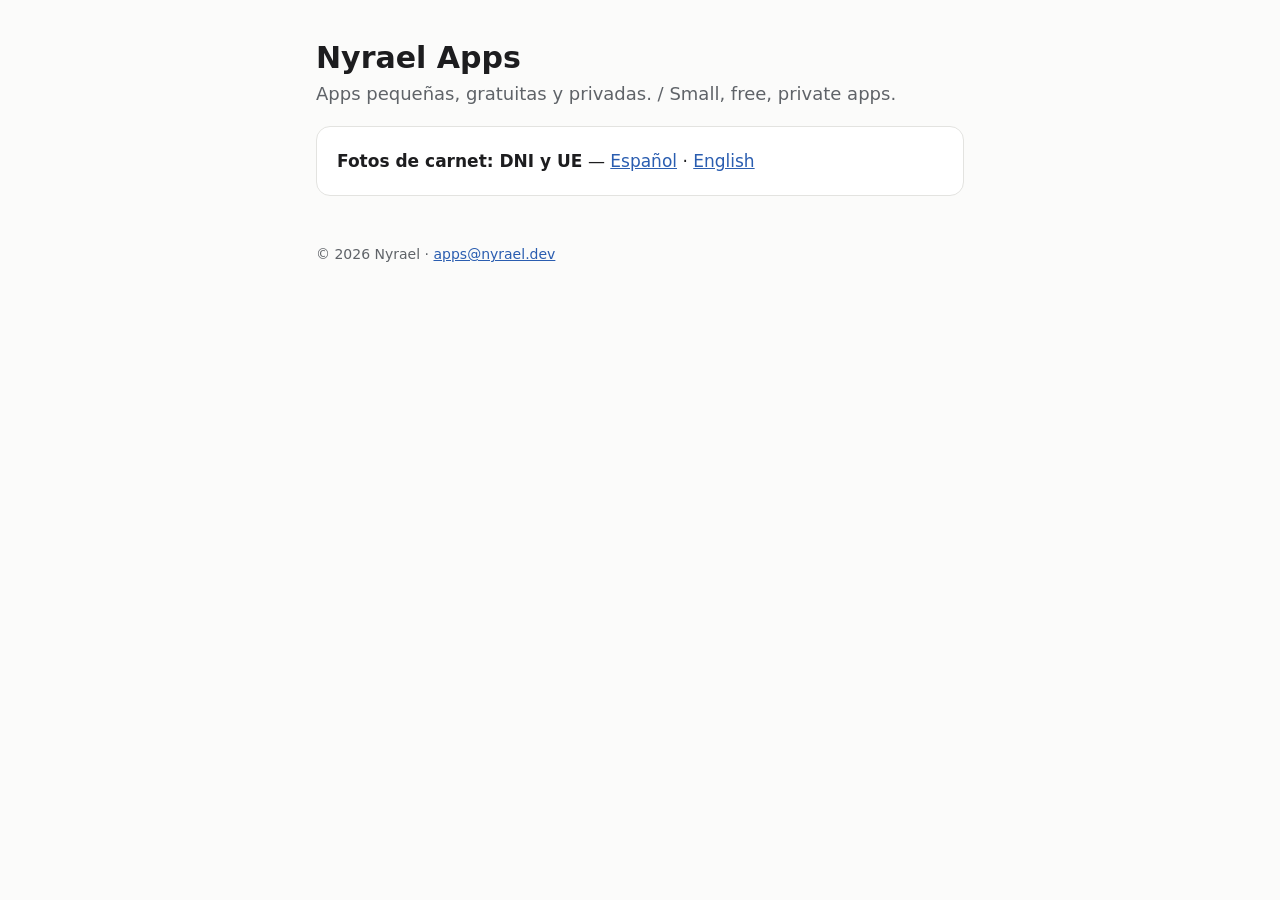
==== index.html @ f90e27c5 "feat: Fotocarnet support and privacy pages, in Spanish and English Co-Authored-By: Claude Opus 5.5 <" ====
<!doctype html>
<html lang="es">
<head>
  <meta charset="utf-8">
  <meta name="viewport" content="width=device-width, initial-scale=1">
  <title>Nyrael Apps</title>
  <link rel="stylesheet" href="/style.css">
</head>
<body>
<main>
  <h1>Nyrael Apps</h1>
  <p class="lead">Apps pequeñas, gratuitas y privadas. / Small, free, private apps.</p>
  <div class="card">
    <p><strong>Fotos de carnet: DNI y UE</strong> — <a href="/fotocarnet/">Español</a> · <a href="/en/fotocarnet/">English</a></p>
  </div>
  <footer>© 2026 Nyrael · <a href="mailto:apps@nyrael.dev">apps@nyrael.dev</a></footer>
</main>
</body>
</html>
---- style.css ----
:root {
  --bg: #fbfbfa;
  --fg: #1d1d1f;
  --muted: #5f6368;
  --accent: #2a5db0;
  --card: #ffffff;
  --line: #e3e3e0;
}
@media (prefers-color-scheme: dark) {
  :root {
    --bg: #141416;
    --fg: #ececee;
    --muted: #a2a2a8;
    --accent: #7aa7f0;
    --card: #1d1d20;
    --line: #2e2e33;
  }
}
* { box-sizing: border-box; }
body {
  margin: 0;
  background: var(--bg);
  color: var(--fg);
  font: 17px/1.55 -apple-system, BlinkMacSystemFont, "Segoe UI", system-ui, sans-serif;
}
main { max-width: 680px; margin: 0 auto; padding: 32px 16px 64px; }
header { display: flex; justify-content: space-between; align-items: baseline; gap: 16px; }
h1 { font-size: 30px; line-height: 1.2; margin: 8px 0 4px; }
h2 { font-size: 20px; margin: 32px 0 8px; }
p, li { color: var(--fg); }
.lead { color: var(--muted); font-size: 18px; margin-top: 0; }
.card { background: var(--card); border: 1px solid var(--line); border-radius: 14px; padding: 4px 20px; }
a { color: var(--accent); }
footer { margin-top: 48px; color: var(--muted); font-size: 14px; }
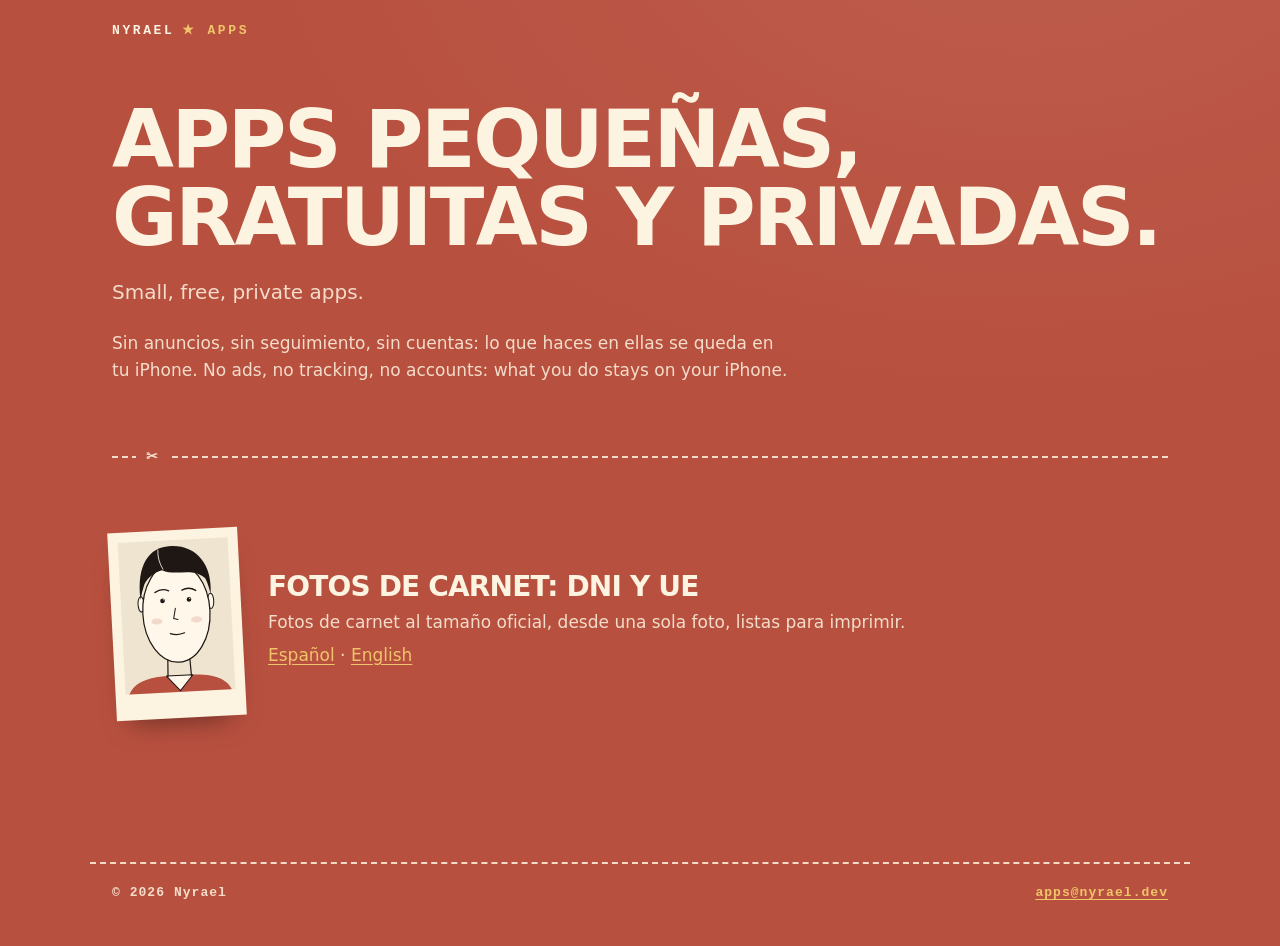
==== commit 0399f369: "feat: Cabina theme, screenshots, and the Spanish passport at 26×32 A photo-booth look in terracotta " ====
--- a/index.html
+++ b/index.html
@@ -3,17 +3,56 @@
 <head>
   <meta charset="utf-8">
   <meta name="viewport" content="width=device-width, initial-scale=1">
-  <title>Nyrael Apps</title>
+  <meta name="color-scheme" content="light dark">
+  <title>Nyrael apps</title>
+  <meta name="description" content="Apps pequeñas, gratuitas y privadas para iPhone. Small, free, private iPhone apps.">
+  <link rel="canonical" href="https://apps.nyrael.dev/">
+    <link rel="icon" href="/favicon.svg" type="image/svg+xml">
   <link rel="stylesheet" href="/style.css">
 </head>
 <body>
+<header class="top">
+  <a class="brand" href="/">Nyrael<span>apps</span></a>
+</header>
 <main>
-  <h1>Nyrael Apps</h1>
-  <p class="lead">Apps pequeñas, gratuitas y privadas. / Small, free, private apps.</p>
-  <div class="card">
-    <p><strong>Fotos de carnet: DNI y UE</strong> — <a href="/fotocarnet/">Español</a> · <a href="/en/fotocarnet/">English</a></p>
+<section class="intro">
+  <h1>Apps pequeñas, gratuitas y privadas.</h1>
+  <p class="lead" lang="en">Small, free, private apps.</p>
+  <p>Sin anuncios, sin seguimiento, sin cuentas: lo que haces en ellas se queda en tu iPhone. <span lang="en">No ads, no tracking, no accounts: what you do stays on your iPhone.</span></p>
+</section>
+<div class="cutline" aria-hidden="true"><span>✂</span></div>
+<section>
+  <div class="app-card cut">
+    <div class="app-icon"><svg class="face" viewBox="-540 -690 1080 1490" aria-hidden="true">
+  <rect class="band band-warm" x="-540" y="-640" width="1080" height="70"/>
+  <rect class="band band-cool" x="-540" y="-170" width="1080" height="170"/>
+  <rect class="band band-warm" x="-540" y="420" width="1080" height="200"/>
+  <path class="accent" d="M-520 900C-520 720-380 650-150 640L150 640C380 650 520 720 520 900Z"/>
+  <path class="paper ink-line" stroke-width="10" d="M-130 640L0 790L130 640Z"/>
+  <path class="ink-line" stroke-width="12" d="M-105 400L-115 645M105 400L115 645"/>
+  <ellipse class="paper ink-line" stroke-width="10" cx="-342" cy="-75" rx="30" ry="75"/>
+  <ellipse class="paper ink-line" stroke-width="10" cx="342" cy="-75" rx="30" ry="75"/>
+  <ellipse class="paper ink-line" stroke-width="12" cx="0" cy="20" rx="330" ry="490"/>
+  <path class="ink" d="M-345-120C-370-470-230-630-40-632C220-640 380-440 345-140C335-200 320-260 300-300C180-420 20-330-120-400C-200-380-270-330-300-270C-320-220-335-170-345-120Z"/>
+  <path class="paper-line" stroke-width="8" d="M-150-600Q-160-500-110-410"/>
+  <path class="ink-line" stroke-width="14" d="M-200-185Q-135-228-65-195M200-185Q135-228 65-195"/>
+  <circle class="ink" cx="-130" cy="-100" r="23"/><circle class="paper" cx="-122" cy="-110" r="6"/>
+  <circle class="ink" cx="130" cy="-100" r="23"/><circle class="paper" cx="138" cy="-110" r="6"/>
+  <path class="ink-line" stroke-width="10" d="M-8-20L-30 80L12 90"/>
+  <path class="ink-line" stroke-width="12" d="M-70 225Q0 252 70 225"/>
+  <ellipse class="blush" cx="-195" cy="100" rx="55" ry="30"/><ellipse class="blush" cx="195" cy="100" rx="55" ry="30"/>
+</svg></div>
+    <div>
+      <h2><a href="/fotocarnet/">Fotos de carnet: DNI y UE</a></h2>
+      <p>Fotos de carnet al tamaño oficial, desde una sola foto, listas para imprimir.</p>
+      <p class="links"><a href="/fotocarnet/">Español</a> · <a href="/en/fotocarnet/" lang="en">English</a></p>
+    </div>
   </div>
-  <footer>© 2026 Nyrael · <a href="mailto:apps@nyrael.dev">apps@nyrael.dev</a></footer>
+</section>
 </main>
+<footer class="foot">
+  <span>© 2026 Nyrael</span>
+  <a href="mailto:apps@nyrael.dev">apps@nyrael.dev</a>
+</footer>
 </body>
 </html>
--- a/style.css
+++ b/style.css
@@ -1,34 +1,170 @@
+/* Cabina: an old photo booth in terracotta-tile red, cream and gold. System fonts only, so
+   the site loads nothing from anyone else. */
 :root {
-  --bg: #fbfbfa;
-  --fg: #1d1d1f;
-  --muted: #5f6368;
-  --accent: #2a5db0;
-  --card: #ffffff;
-  --line: #e3e3e0;
+  --bg: #b8503f;
+  --bg-deep: #a5463a;
+  --cream: #fdf3e1;
+  --cream-soft: rgba(253, 243, 225, 0.86);
+  --ink: #1f1714;
+  --gold: #f0c46a;
+  --frame: #1f1714;
+  --hole: #b8503f;
+  --ticket: #fdf3e1;
+  --ticket-ink: #1f1714;
+  --ticket-muted: #6b5a50;
+  --face-bg: #efe4cf;
+  --mono: ui-monospace, "SF Mono", Menlo, monospace;
+  --sans: -apple-system, BlinkMacSystemFont, "Segoe UI", system-ui, sans-serif;
 }
 @media (prefers-color-scheme: dark) {
   :root {
-    --bg: #141416;
-    --fg: #ececee;
-    --muted: #a2a2a8;
-    --accent: #7aa7f0;
-    --card: #1d1d20;
-    --line: #2e2e33;
+    --bg: #2a1714;
+    --bg-deep: #22120f;
+    --cream: #f6e8d2;
+    --cream-soft: rgba(246, 232, 210, 0.8);
+    --gold: #e9b453;
+    --frame: #120b09;
+    --hole: #2a1714;
+    --ticket: #3a2420;
+    --ticket-ink: #f6e8d2;
+    --ticket-muted: #c9b39f;
+    --face-bg: #e9dcc4;
   }
 }
+
 * { box-sizing: border-box; }
+html { background: var(--bg); }
 body {
   margin: 0;
-  background: var(--bg);
-  color: var(--fg);
-  font: 17px/1.55 -apple-system, BlinkMacSystemFont, "Segoe UI", system-ui, sans-serif;
+  color: var(--cream);
+  background: radial-gradient(1100px 700px at 80% -10%, rgba(255, 255, 255, 0.07), transparent 70%), var(--bg);
+  font: 17px/1.6 var(--sans);
+  -webkit-font-smoothing: antialiased;
 }
-main { max-width: 680px; margin: 0 auto; padding: 32px 16px 64px; }
-header { display: flex; justify-content: space-between; align-items: baseline; gap: 16px; }
-h1 { font-size: 30px; line-height: 1.2; margin: 8px 0 4px; }
-h2 { font-size: 20px; margin: 32px 0 8px; }
-p, li { color: var(--fg); }
-.lead { color: var(--muted); font-size: 18px; margin-top: 0; }
-.card { background: var(--card); border: 1px solid var(--line); border-radius: 14px; padding: 4px 20px; }
-a { color: var(--accent); }
-footer { margin-top: 48px; color: var(--muted); font-size: 14px; }
+a { color: var(--gold); text-underline-offset: 3px; }
+a:hover { text-decoration-thickness: 2px; }
+img { max-width: 100%; display: block; }
+figure { margin: 0; }
+
+.top, main, .foot { max-width: 1100px; margin: 0 auto; padding-left: 22px; padding-right: 22px; }
+.top { display: flex; justify-content: space-between; align-items: center; padding-top: 24px; font: 700 13px/1 var(--mono); letter-spacing: 0.2em; text-transform: uppercase; }
+.brand { color: var(--cream); text-decoration: none; }
+.brand span { margin-left: 8px; color: var(--gold); }
+.brand span::before { content: "★ "; }
+.lang { color: var(--cream-soft); text-decoration: none; }
+
+main { padding-bottom: 32px; }
+main.narrow { max-width: 760px; padding-top: 28px; }
+section { margin: 72px 0; }
+h1, h2 { font-weight: 900; letter-spacing: -0.03em; line-height: 0.98; text-transform: uppercase; text-wrap: balance; }
+h1 { font-size: clamp(42px, 6.6vw, 80px); margin: 18px 0 18px; }
+h2 { font-size: clamp(28px, 3.4vw, 38px); margin: 0 0 24px; }
+h3 { font-size: 19px; margin: 0 0 6px; }
+.lead { font-size: 20px; color: var(--cream-soft); max-width: 31em; margin: 0 0 22px; }
+.muted { color: var(--cream-soft); font-size: 15px; }
+
+/* The booth's lit sign. */
+.eyebrow {
+  display: inline-block; margin: 0; border: 3px solid var(--gold); color: var(--gold); padding: 7px 14px;
+  border-radius: 6px; font: 800 13px/1 var(--mono); letter-spacing: 0.25em; text-transform: uppercase;
+  box-shadow: 0 0 14px rgba(240, 196, 106, 0.3), inset 0 0 10px rgba(240, 196, 106, 0.15);
+}
+
+.hero { display: grid; grid-template-columns: 1.2fr 0.8fr; gap: 56px; align-items: center; margin-top: 40px; }
+.price { display: flex; align-items: center; gap: 14px; flex-wrap: wrap; }
+.coin {
+  flex: none; width: 52px; height: 52px; border-radius: 50%; background: var(--gold); color: var(--ink);
+  display: grid; place-items: center; font: 900 15px/1 var(--sans); box-shadow: inset 0 -4px 0 rgba(0, 0, 0, 0.22);
+}
+.promises { list-style: none; margin: 0; padding: 0; display: flex; flex-wrap: wrap; gap: 6px 14px; font: 700 14px/1.4 var(--mono); }
+.promises li + li::before { content: "· "; color: var(--gold); }
+.soon {
+  display: inline-block; margin: 26px 0 0; padding: 12px 20px; border-radius: 12px; background: var(--cream); color: var(--ink);
+  font: 700 14px/1 var(--mono); letter-spacing: 0.06em; text-transform: uppercase;
+}
+
+/* The strip that drops out of the booth. */
+.strip {
+  justify-self: center; width: 250px; background: var(--cream); padding: 16px 16px 54px; display: grid; gap: 12px;
+  transform: rotate(3deg); box-shadow: 0 26px 44px -20px rgba(0, 0, 0, 0.55);
+}
+.face { width: 100%; height: auto; display: block; background: var(--face-bg); }
+.face .ink { fill: #1f1714; }
+.face .paper { fill: #fff8ea; }
+.face .ink-line { fill: none; stroke: #1f1714; stroke-linecap: round; stroke-linejoin: round; }
+.face .paper.ink-line { fill: #fff8ea; }
+.face .paper-line { fill: none; stroke: #fff8ea; stroke-linecap: round; }
+.face .accent { fill: #b8503f; }
+.face .blush { fill: #b8503f; opacity: 0.18; }
+.face .band-warm, .face .band-cool { display: none; }
+
+.cutline { border-top: 2px dashed var(--cream-soft); margin: 64px 0; position: relative; }
+.cutline span { position: absolute; left: 24px; top: -0.9em; background: var(--bg); padding: 0 10px; font: 700 14px/1.6 var(--mono); color: var(--cream-soft); }
+
+.steps { list-style: none; padding: 0; margin: 0; display: grid; grid-template-columns: repeat(3, 1fr); gap: 32px; }
+.step .num {
+  display: inline-grid; place-items: center; width: 44px; height: 44px; border-radius: 50%; background: var(--gold); color: var(--ink);
+  font: 900 18px/1 var(--sans); margin-bottom: 14px; box-shadow: inset 0 -3px 0 rgba(0, 0, 0, 0.2);
+}
+.step h3 { text-transform: uppercase; letter-spacing: 0.02em; }
+.step p { margin: 0; color: var(--cream-soft); }
+
+/* Screenshots as frames of film, sprocket holes on both sides. */
+.shots { display: grid; grid-template-columns: repeat(4, 1fr); gap: 26px; }
+.film { position: relative; background: var(--frame); padding: 14px 16px 0; border-radius: 6px; }
+.film::before, .film::after {
+  content: ""; position: absolute; top: 0; bottom: 0; width: 9px;
+  background: repeating-linear-gradient(var(--frame) 0 9px, var(--hole) 9px 17px);
+}
+.film::before { left: 3px; }
+.film::after { right: 3px; }
+.film img { border-radius: 18px; width: 100%; height: auto; }
+.shot figcaption { font: 700 12px/1.4 var(--mono); letter-spacing: 0.14em; text-transform: uppercase; color: var(--gold); padding: 14px 4px 0; text-align: center; }
+
+/* Formats and printing as booth tickets. */
+.formats, .cards, .pair { display: grid; grid-template-columns: 1fr 1fr; gap: 28px; }
+.format, .card {
+  background: var(--ticket); color: var(--ticket-ink); border-radius: 10px; padding: 24px 26px; position: relative;
+  -webkit-mask: radial-gradient(10px at 0 50%, transparent 98%, #000) left / 51% 100% no-repeat, radial-gradient(10px at 100% 50%, transparent 98%, #000) right / 51% 100% no-repeat;
+  mask: radial-gradient(10px at 0 50%, transparent 98%, #000) left / 51% 100% no-repeat, radial-gradient(10px at 100% 50%, transparent 98%, #000) right / 51% 100% no-repeat;
+}
+.format .size { font: 900 44px/1 var(--sans); letter-spacing: -0.03em; margin: 0 0 10px; color: var(--hole); }
+@media (prefers-color-scheme: dark) { .format .size { color: var(--gold); } }
+.format p, .card p { margin: 0; color: var(--ticket-muted); }
+.card h3 { color: var(--ticket-ink); text-transform: uppercase; letter-spacing: 0.02em; margin-bottom: 10px; }
+.card em { color: var(--ticket-ink); font-style: normal; font-weight: 700; }
+.cut { /* crop marks from the previous theme are not used here */ }
+
+.note { border-left: 5px solid var(--gold); padding: 6px 0 6px 26px; }
+.note p { margin: 0; max-width: 46em; color: var(--cream-soft); }
+.pair p { margin: 0; color: var(--cream-soft); }
+
+.intro { margin-top: 64px; }
+.intro p { max-width: 40em; color: var(--cream-soft); }
+.app-card { display: grid; grid-template-columns: 130px 1fr; gap: 26px; align-items: center; }
+.app-card .app-icon { background: var(--cream); padding: 10px 10px 26px; transform: rotate(-3deg); box-shadow: 0 16px 28px -16px rgba(0, 0, 0, 0.5); }
+.app-card h2 { font-size: 28px; margin-bottom: 8px; }
+.app-card h2 a { color: var(--cream); text-decoration: none; }
+.app-card p { margin: 0 0 6px; color: var(--cream-soft); }
+
+.back { font: 700 14px/1 var(--mono); }
+.plain { padding-left: 1.1em; }
+.plain li { margin-bottom: 12px; color: var(--cream-soft); }
+
+.foot {
+  display: flex; justify-content: space-between; gap: 16px; flex-wrap: wrap; border-top: 2px dashed var(--cream-soft);
+  padding-top: 20px; padding-bottom: 44px; margin-top: 40px; font: 700 13px/1.4 var(--mono); letter-spacing: 0.08em; color: var(--cream-soft);
+}
+
+@media (max-width: 860px) {
+  .shots { grid-template-columns: none; grid-auto-flow: column; grid-auto-columns: 60%; overflow-x: auto; scroll-snap-type: x mandatory; padding-bottom: 10px; }
+  .shot { scroll-snap-align: start; }
+}
+@media (max-width: 760px) {
+  body { font-size: 16px; }
+  section { margin: 52px 0; }
+  .hero { grid-template-columns: 1fr; gap: 36px; margin-top: 24px; }
+  .strip { width: 200px; order: -1; }
+  .steps, .formats, .cards, .pair { grid-template-columns: 1fr; gap: 22px; }
+  .app-card { grid-template-columns: 96px 1fr; gap: 18px; }
+}
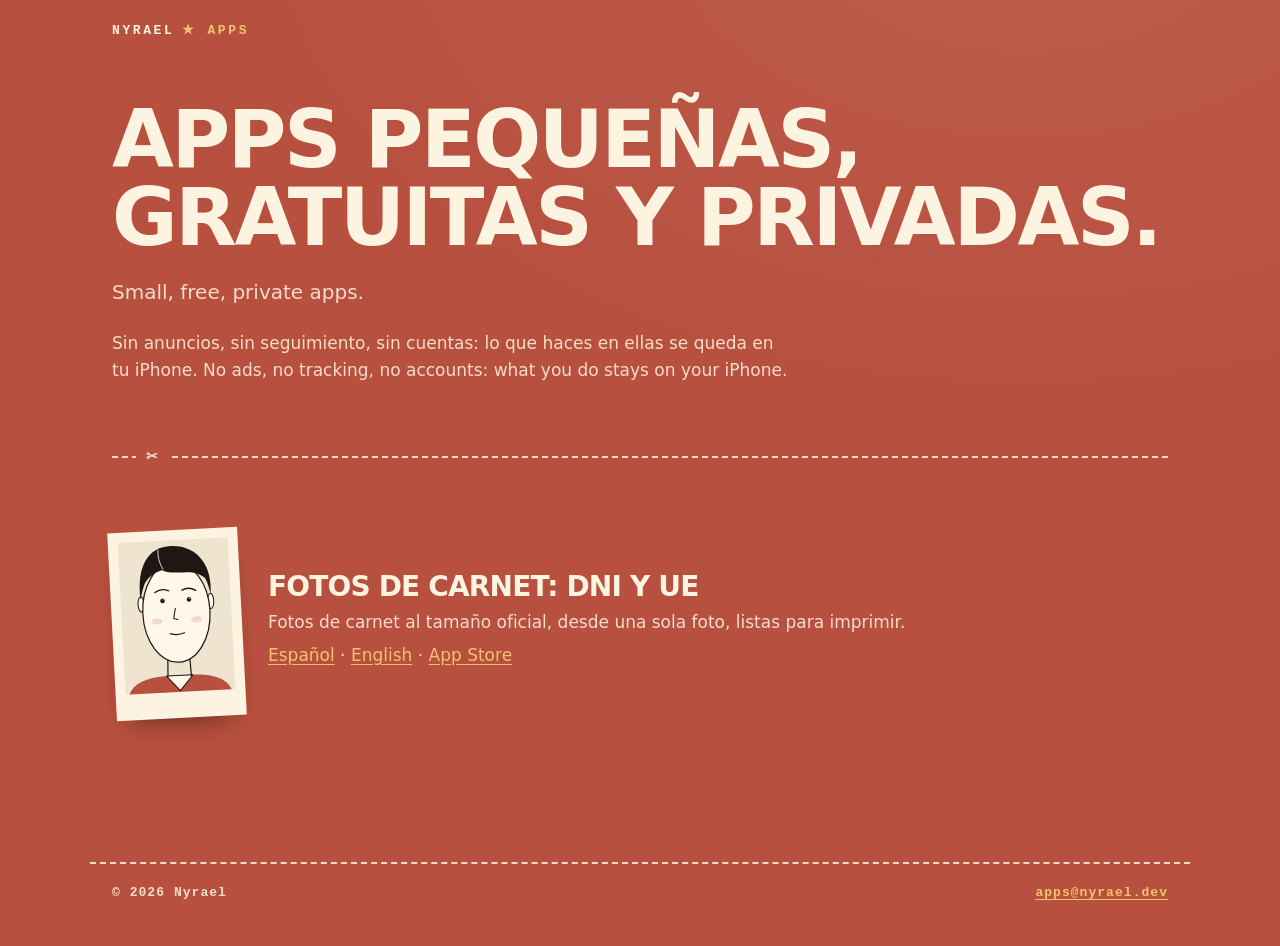
==== commit 38a02fe1: "feat(fotocarnet): link the App Store listing now that the app is live Co-Authored-By: Claude Opus 5." ====
--- a/index.html
+++ b/index.html
@@ -45,7 +45,7 @@
     <div>
       <h2><a href="/fotocarnet/">Fotos de carnet: DNI y UE</a></h2>
       <p>Fotos de carnet al tamaño oficial, desde una sola foto, listas para imprimir.</p>
-      <p class="links"><a href="/fotocarnet/">Español</a> · <a href="/en/fotocarnet/" lang="en">English</a></p>
+      <p class="links"><a href="/fotocarnet/">Español</a> · <a href="/en/fotocarnet/" lang="en">English</a> · <a href="https://apps.apple.com/es/app/id6822753282">App Store</a></p>
     </div>
   </div>
 </section>
--- a/style.css
+++ b/style.css
@@ -78,10 +78,11 @@
 }
 .promises { list-style: none; margin: 0; padding: 0; display: flex; flex-wrap: wrap; gap: 6px 14px; font: 700 14px/1.4 var(--mono); }
 .promises li + li::before { content: "· "; color: var(--gold); }
-.soon {
-  display: inline-block; margin: 26px 0 0; padding: 12px 20px; border-radius: 12px; background: var(--cream); color: var(--ink);
-  font: 700 14px/1 var(--mono); letter-spacing: 0.06em; text-transform: uppercase;
+.store {
+  display: inline-block; margin: 26px 0 0; padding: 14px 22px; border-radius: 12px; background: var(--cream); color: var(--ink);
+  font: 700 14px/1 var(--mono); letter-spacing: 0.06em; text-transform: uppercase; text-decoration: none;
 }
+.store:hover, .store:focus-visible { background: var(--gold); }
 
 /* The strip that drops out of the booth. */
 .strip {
@@ -137,6 +138,8 @@
 
 .note { border-left: 5px solid var(--gold); padding: 6px 0 6px 26px; }
 .note p { margin: 0; max-width: 46em; color: var(--cream-soft); }
+.tip { margin: 28px 0 0; max-width: 46em; color: var(--cream-soft); }
+.tip strong { color: var(--cream); }
 .pair p { margin: 0; color: var(--cream-soft); }
 
 .intro { margin-top: 64px; }
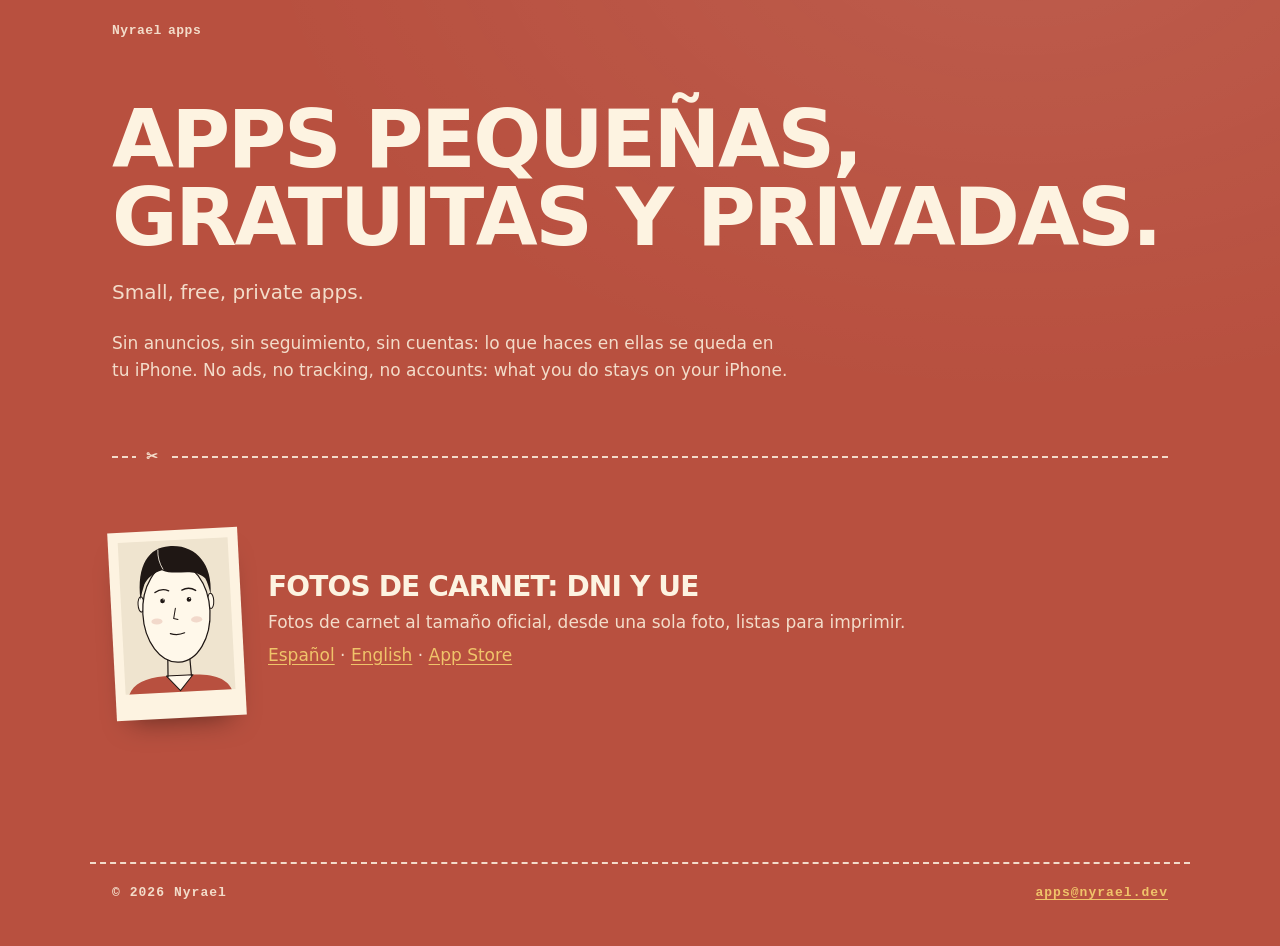
==== commit ab1ccdb2: "fix(site): keep Brave's Night Mode from repainting the pages The pages have their own dark palette. " ====
--- a/index.html
+++ b/index.html
@@ -4,6 +4,7 @@
   <meta charset="utf-8">
   <meta name="viewport" content="width=device-width, initial-scale=1">
   <meta name="color-scheme" content="light dark">
+  <meta name="darkreader-lock">
   <title>Nyrael apps</title>
   <meta name="description" content="Apps pequeñas, gratuitas y privadas para iPhone. Small, free, private iPhone apps.">
   <link rel="canonical" href="https://apps.nyrael.dev/">
--- a/style.css
+++ b/style.css
@@ -48,9 +48,8 @@
 
 .top, main, .foot { max-width: 1100px; margin: 0 auto; padding-left: 22px; padding-right: 22px; }
 .top { display: flex; justify-content: space-between; align-items: center; padding-top: 24px; font: 700 13px/1 var(--mono); letter-spacing: 0.2em; text-transform: uppercase; }
-.brand { color: var(--cream); text-decoration: none; }
-.brand span { margin-left: 8px; color: var(--gold); }
-.brand span::before { content: "★ "; }
+.brand { color: var(--cream-soft); text-decoration: none; font-weight: 600; letter-spacing: 0.04em; text-transform: none; }
+.brand span { margin-left: 6px; }
 .lang { color: var(--cream-soft); text-decoration: none; }
 
 main { padding-bottom: 32px; }
@@ -78,11 +77,13 @@
 }
 .promises { list-style: none; margin: 0; padding: 0; display: flex; flex-wrap: wrap; gap: 6px 14px; font: 700 14px/1.4 var(--mono); }
 .promises li + li::before { content: "· "; color: var(--gold); }
-.store {
-  display: inline-block; margin: 26px 0 0; padding: 14px 22px; border-radius: 12px; background: var(--cream); color: var(--ink);
-  font: 700 14px/1 var(--mono); letter-spacing: 0.06em; text-transform: uppercase; text-decoration: none;
-}
-.store:hover, .store:focus-visible { background: var(--gold); }
+/* Apple's badge, unaltered; it lifts like the strip when pointed at. */
+.get { display: flex; align-items: center; gap: 18px; flex-wrap: wrap; margin-top: 28px; }
+.badge { display: block; border-radius: 10px; transition: transform 0.15s ease, box-shadow 0.15s ease; box-shadow: 0 14px 26px -14px rgba(0, 0, 0, 0.6); }
+.badge img { display: block; width: auto; height: 54px; }
+.badge:hover, .badge:focus-visible { transform: translateY(-2px); box-shadow: 0 18px 30px -14px rgba(0, 0, 0, 0.7); }
+.badge:focus-visible { outline: 3px solid var(--gold); outline-offset: 3px; }
+.req { margin: 0; color: var(--cream-soft); font: 700 12px/1.5 var(--mono); letter-spacing: 0.08em; text-transform: uppercase; }
 
 /* The strip that drops out of the booth. */
 .strip {
@@ -167,7 +168,7 @@
   body { font-size: 16px; }
   section { margin: 52px 0; }
   .hero { grid-template-columns: 1fr; gap: 36px; margin-top: 24px; }
-  .strip { width: 200px; order: -1; }
+  .strip { width: 170px; }
   .steps, .formats, .cards, .pair { grid-template-columns: 1fr; gap: 22px; }
   .app-card { grid-template-columns: 96px 1fr; gap: 18px; }
 }
